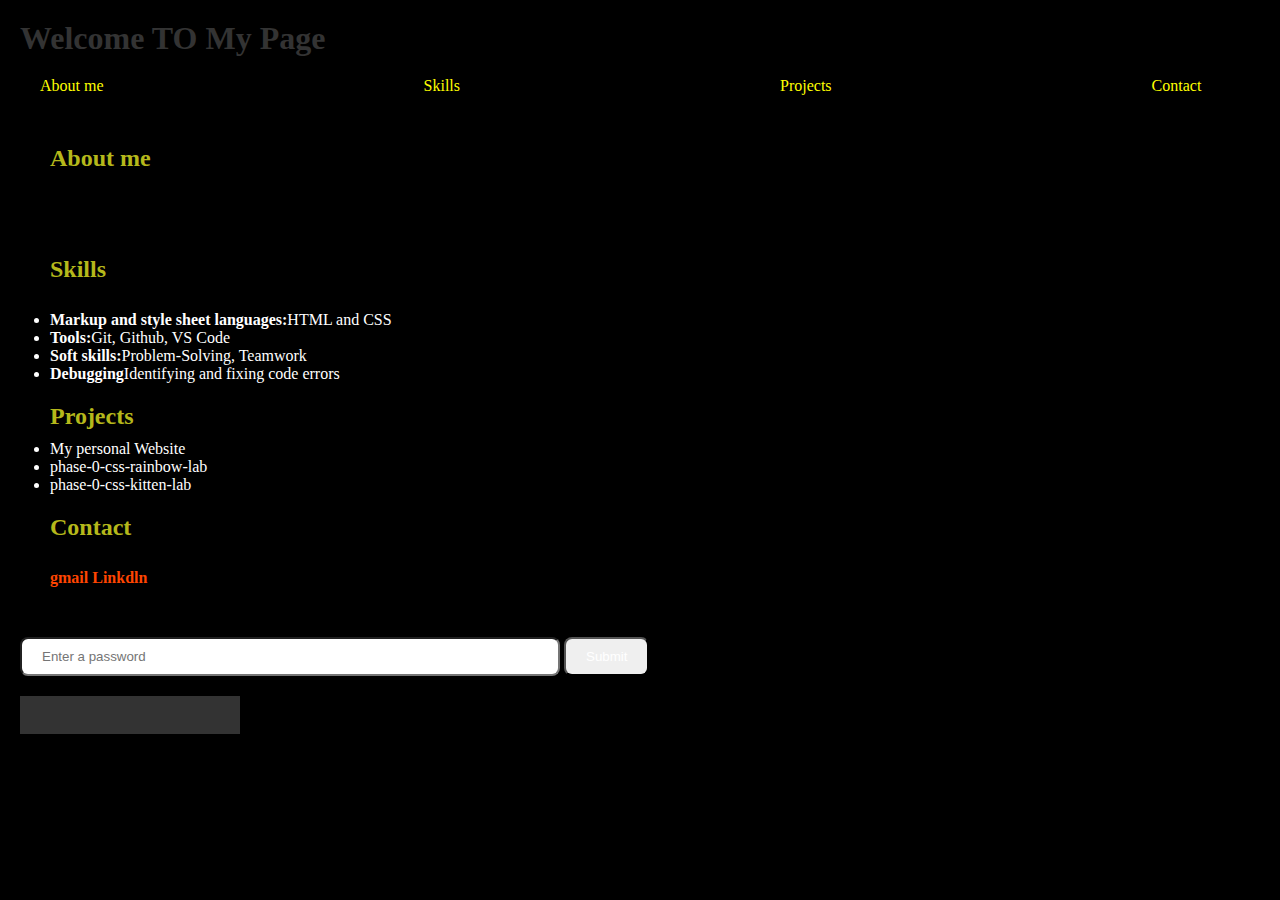
==== index.html @ d52c8630 "Added the title of the page and background color of the body to black" ====
<!DOCTYPE html>
<html lang="en">
<head>
    <meta charset="UTF-8">
    <meta name="viewport" content="width=device-width, initial-scale=1.0">
    <link rel="stylesheet" href="style.css"/>
    <title>My Personal Website</title>
</head>
<body>
    <h1>Welcome TO My Page</h1>
        <nav>
        <a href="#About">About me</a>
        <a href="#Skills">Skills</a>
        <a href="#Projects">Projects</a>
        <a href="#Contact">Contact</a>
    </nav>
    <header>
            <section id="About">  
            <h2>About me</h2>
            <p>I’m Habiba, a student from Moringa, Kenya who is passionate about learning and coding. I’ve gained skills in web development, including HTML, CSS, and JavaScript, and love using technology to solve real-world problems. Beyond tech, I’m dedicated to empowering my community, especially girls, by showing them that with hard work, determination, and support, we can break barriers and achieve our dreams.</p>
        </section>
        <section id="Skills">
            <h2>Skills</h2>
            <p>Here are the skills I have learned</p>
            <ul>
                <li><strong>Markup and style sheet languages:</strong>HTML and CSS</li>
                <li><strong>Tools:</strong>Git, Github, VS Code</li>
                <li><strong>Soft skills:</strong>Problem-Solving, Teamwork</li>
                <li><strong>Debugging</strong>Identifying and fixing code errors</li>
            </ul>
        </section>
        <section id="Projects">
            <h2>Projects</h2>
            <ul>
                <li>My personal Website</li>
                <li>phase-0-css-rainbow-lab</li>
                <li>phase-0-css-kitten-lab</li>
            </ul>
        </section>
        <section id="Contact">
            <h2>Contact</h2>
            <p>You can reach me through:</p>
            <a href="guyohabibahassan@gmail.com">gmail</a>
            <a href="https://www.linkedin.com/in/habiba-hassan-031667281?utm_source=share&utm_campaign=share_via&utm_content=profile&utm_medium=android_app" >Linkdln</a>
        </section>
    </header>
        <form>
            <input type="text" placeholder="Enter a password">
            <button type="submit">Submit</button>
        </form>
        <footer>
            <p>&copy; 2024 Habiba Hassan</p>
        </footer>    
    </body>
</html>
---- style.css ----
* {
    margin: 0;
    padding: 0;
}

body {
    background-color: black;
    color: #333;
    padding: 20px;
}
nav {
    display: flex;
    gap: 300px;
    background-color: black;
    text-align: center;
    padding: 10px;
}
nav a{
    color: yellow;
    padding: 10px;
    text-decoration: none;        
}
nav a:hover{
    color: red;
}
header{
    padding: 30px;
    margin:auto;
    max-width: 1200px;
}
section{
    margin-bottom: 20px;
}
section h2{
    margin-bottom:10px;
    color: #b5b81b;
    font-size: 24px;
}
section p{
    font size: 16px;
    color: black;
}
#Skills ul{
    color: white;
}
strong{
    color: white
}
#Projects {
    list-style-type: none;
    color: white;
}
#Contact a{
    display: inline-block;
    color: orangered;
    font-weight: bold;
    text-decoration: none;
}
#contact a:hover{
    text-decoration: underline;
}
form input[type="text"] {
    width: 40%;
    padding: 10px 20px;
    border-radius: 8px;
    cursor: pointer;
    color: white;
    margin-bottom:20px;
}
form button[type="submit"]{
    padding: 10px 20px;
    border-radius: 8px;
    cursor: pointer;
    color: white;
    margin-bottom:20px;    
}
form button[type="submit"]:hover{
    background-color: darkgray;
}
footer{
    background-color: #333;
    padding: 10px;
    max-width: 200px;
}
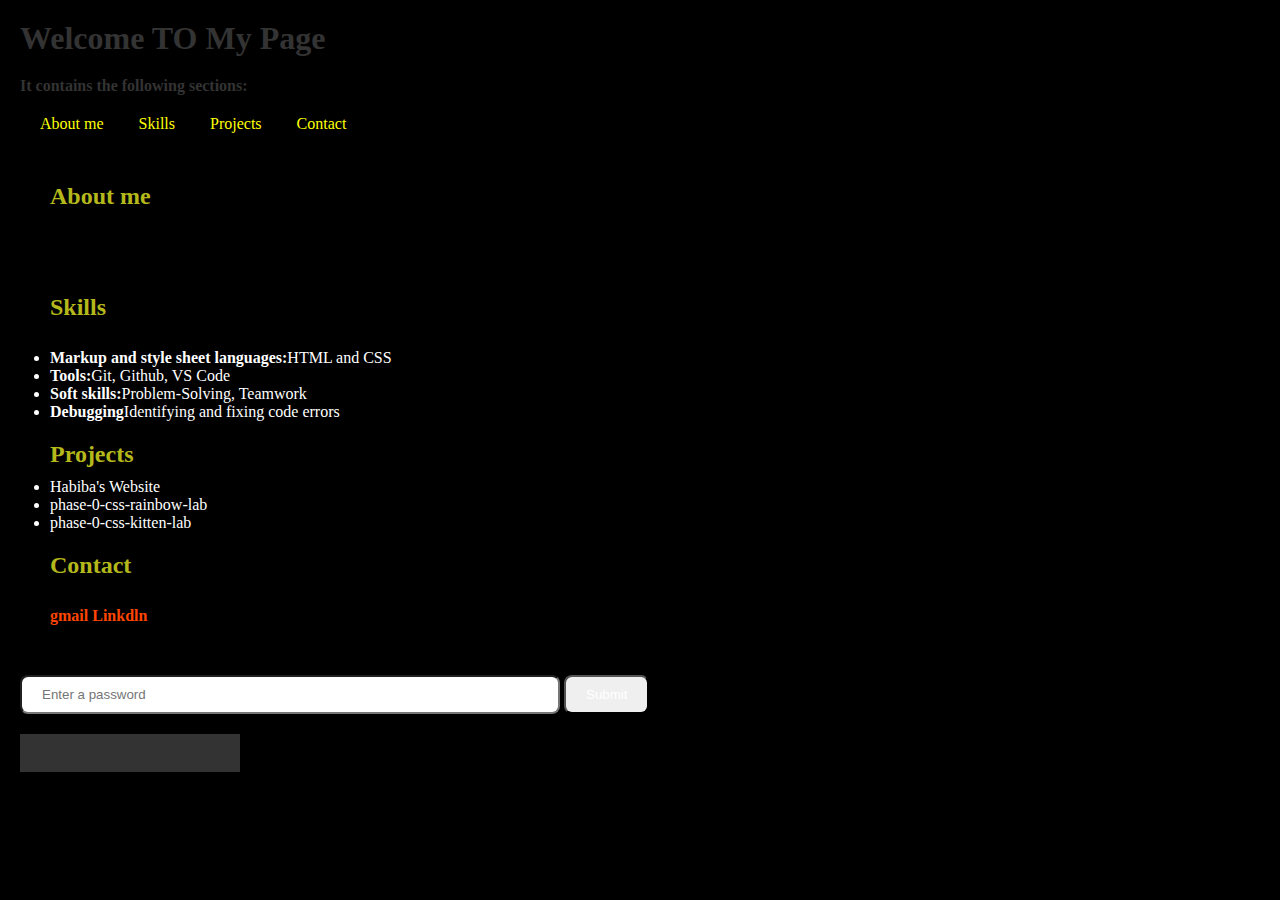
==== commit 7044d34c: "styled the header and added the paragraph" ====
--- a/index.html
+++ b/index.html
@@ -4,10 +4,11 @@
     <meta charset="UTF-8">
     <meta name="viewport" content="width=device-width, initial-scale=1.0">
     <link rel="stylesheet" href="style.css"/>
-    <title>My Personal Website</title>
+    <title>Habiba's Website</title>
 </head>
 <body>
     <h1>Welcome TO My Page</h1>
+     <p>It contains the following sections: </p>
         <nav>
         <a href="#About">About me</a>
         <a href="#Skills">Skills</a>
@@ -21,7 +22,7 @@
         </section>
         <section id="Skills">
             <h2>Skills</h2>
-            <p>Here are the skills I have learned</p>
+            <p>Here are the skills I have learned: </p>
             <ul>
                 <li><strong>Markup and style sheet languages:</strong>HTML and CSS</li>
                 <li><strong>Tools:</strong>Git, Github, VS Code</li>
@@ -32,7 +33,7 @@
         <section id="Projects">
             <h2>Projects</h2>
             <ul>
-                <li>My personal Website</li>
+                <li>Habiba's Website</li>
                 <li>phase-0-css-rainbow-lab</li>
                 <li>phase-0-css-kitten-lab</li>
             </ul>
--- a/style.css
+++ b/style.css
@@ -8,17 +8,25 @@
     color: #333;
     padding: 20px;
 }
+h1{
+    margin-bottom: 20px;
+}
+ p{
+    font-weight: bold;
+}
 nav {
     display: flex;
-    gap: 300px;
+    gap: 15px;
     background-color: black;
     text-align: center;
     padding: 10px;
+     
 }
 nav a{
     color: yellow;
     padding: 10px;
-    text-decoration: none;        
+    text-decoration: none;  
+         
 }
 nav a:hover{
     color: red;
@@ -35,6 +43,7 @@
     margin-bottom:10px;
     color: #b5b81b;
     font-size: 24px;
+
 }
 section p{
     font size: 16px;
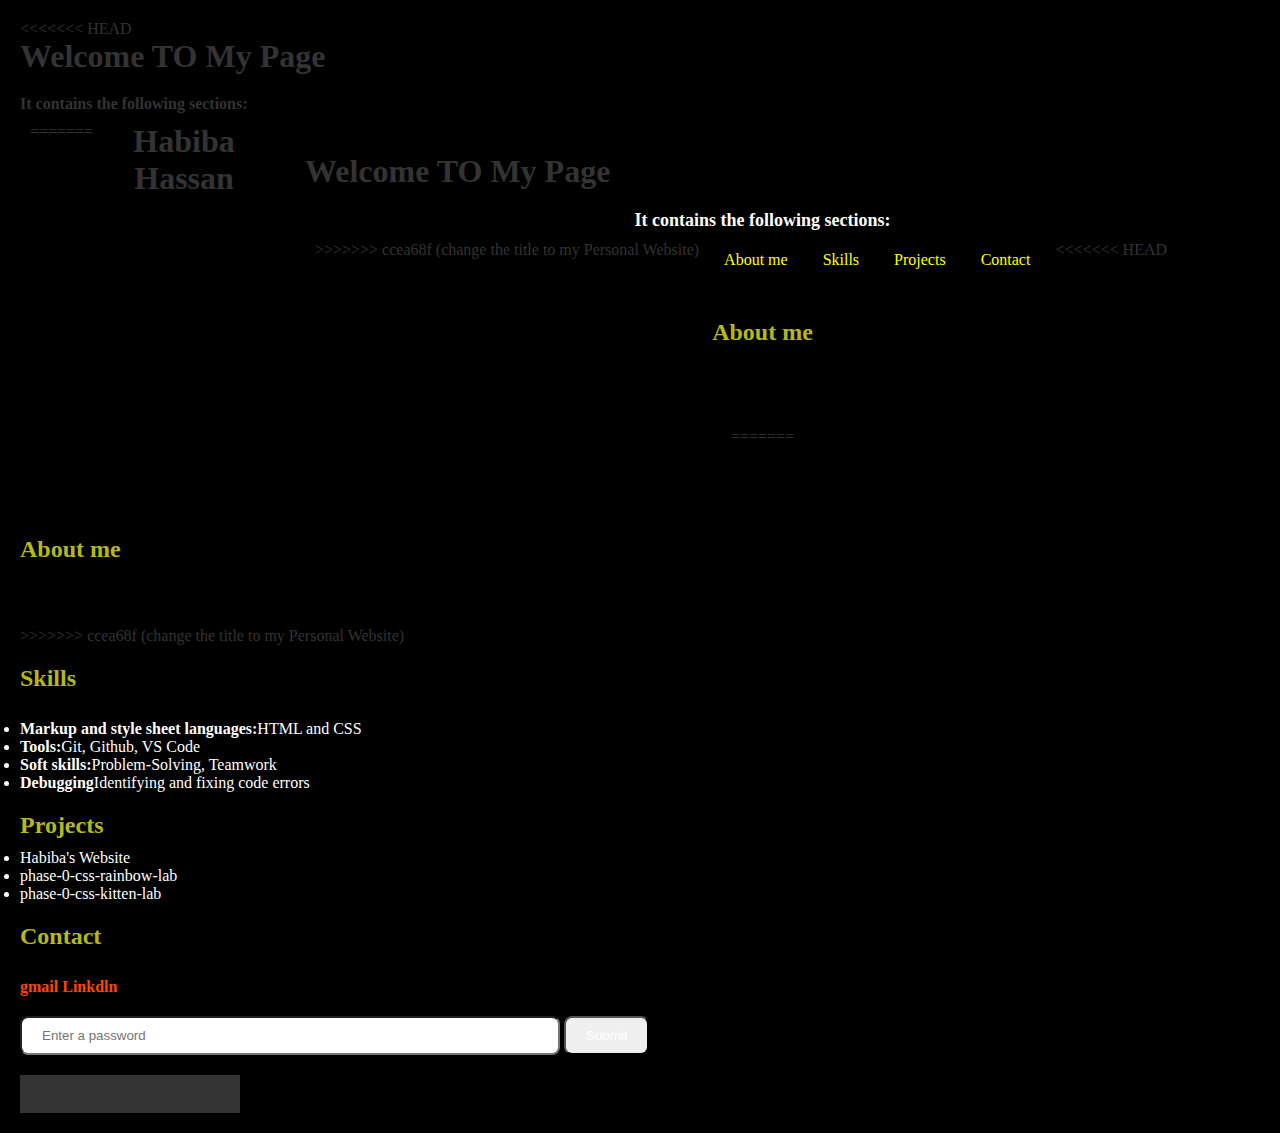
==== commit 4de06438: "added name" ====
--- a/index.html
+++ b/index.html
@@ -4,21 +4,39 @@
     <meta charset="UTF-8">
     <meta name="viewport" content="width=device-width, initial-scale=1.0">
     <link rel="stylesheet" href="style.css"/>
+<<<<<<< HEAD
     <title>Habiba's Website</title>
 </head>
 <body>
     <h1>Welcome TO My Page</h1>
      <p>It contains the following sections: </p>
         <nav>
+=======
+    <title>My Personal Website</title>
+</head>
+<body>
+    <h1>Habiba Hassan</h1>
+    <header>
+        <h1 style="text-align: left;">Welcome TO My Page</h1>
+      <p style="color: white; font-size: 18px; font-weight: bold;">It contains the following sections: </p>
+       <nav>
+>>>>>>> ccea68f (change the title to my Personal Website)
         <a href="#About">About me</a>
         <a href="#Skills">Skills</a>
         <a href="#Projects">Projects</a>
         <a href="#Contact">Contact</a>
+<<<<<<< HEAD
     </nav>
     <header>
             <section id="About">  
             <h2>About me</h2>
             <p>I’m Habiba, a student from Moringa, Kenya who is passionate about learning and coding. I’ve gained skills in web development, including HTML, CSS, and JavaScript, and love using technology to solve real-world problems. Beyond tech, I’m dedicated to empowering my community, especially girls, by showing them that with hard work, determination, and support, we can break barriers and achieve our dreams.</p>
+=======
+       </nav>
+            <section id="About">  
+            <h2>About me</h2>
+            <p>I’m Habiba, a student from Moringa, Kenya. Passionate about learning and coding. I’ve gained skills in web development, including HTML, CSS, and JavaScript, and love using technology to solve real-world problems. Beyond tech, I’m dedicated to empowering my community, especially girls, by showing them that with hard work, determination, and support, we can break barriers and achieve our dreams.</p>
+>>>>>>> ccea68f (change the title to my Personal Website)
         </section>
         <section id="Skills">
             <h2>Skills</h2>
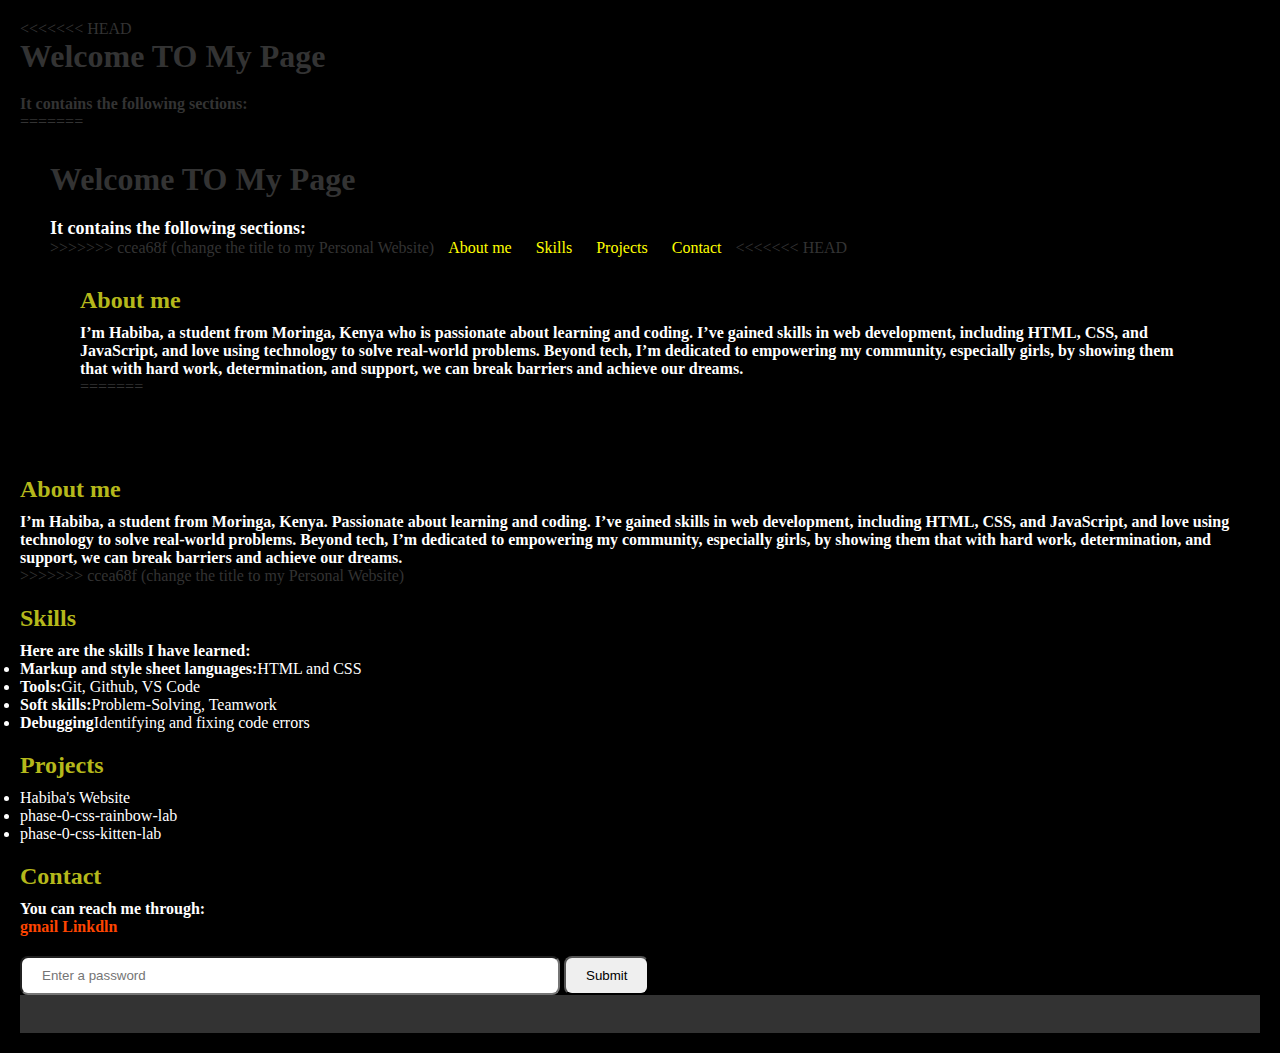
==== commit 2c24d55a: "change the title to my Personal Website" ====
--- a/index.html
+++ b/index.html
@@ -15,7 +15,6 @@
     <title>My Personal Website</title>
 </head>
 <body>
-    <h1>Habiba Hassan</h1>
     <header>
         <h1 style="text-align: left;">Welcome TO My Page</h1>
       <p style="color: white; font-size: 18px; font-weight: bold;">It contains the following sections: </p>
--- a/style.css
+++ b/style.css
@@ -1,6 +1,10 @@
 * {
     margin: 0;
     padding: 0;
+<<<<<<< HEAD
+=======
+    box-sizing: border-box;
+>>>>>>> ccea68f (change the title to my Personal Website)
 }
 
 body {
@@ -10,17 +14,25 @@
 }
 h1{
     margin-bottom: 20px;
+<<<<<<< HEAD
 }
  p{
     font-weight: bold;
 }
+=======
+    color: white;
+}
+p{
+    font-weight: bold;
+ }
+
+>>>>>>> ccea68f (change the title to my Personal Website)
 nav {
     display: flex;
     gap: 15px;
     background-color: black;
     text-align: center;
-    padding: 10px;
-     
+    padding: 10px;  
 }
 nav a{
     color: yellow;
@@ -43,11 +55,15 @@
     margin-bottom:10px;
     color: #b5b81b;
     font-size: 24px;
-
 }
 section p{
+<<<<<<< HEAD
     font size: 16px;
     color: black;
+=======
+    font-size: 18px;
+    color: white;
+>>>>>>> ccea68f (change the title to my Personal Website)
 }
 #Skills ul{
     color: white;
@@ -73,14 +89,23 @@
     padding: 10px 20px;
     border-radius: 8px;
     cursor: pointer;
+<<<<<<< HEAD
     color: white;
+=======
+    background-color: white;
+    color: black;
+>>>>>>> ccea68f (change the title to my Personal Website)
     margin-bottom:20px;
 }
 form button[type="submit"]{
     padding: 10px 20px;
     border-radius: 8px;
     cursor: pointer;
+<<<<<<< HEAD
     color: white;
+=======
+    color: black;
+>>>>>>> ccea68f (change the title to my Personal Website)
     margin-bottom:20px;    
 }
 form button[type="submit"]:hover{
@@ -89,5 +114,12 @@
 footer{
     background-color: #333;
     padding: 10px;
+<<<<<<< HEAD
     max-width: 200px;
-}+}
+=======
+    max-width: 250px;
+    color: white;
+    border-radius: 30px;
+    }
+>>>>>>> ccea68f (change the title to my Personal Website)
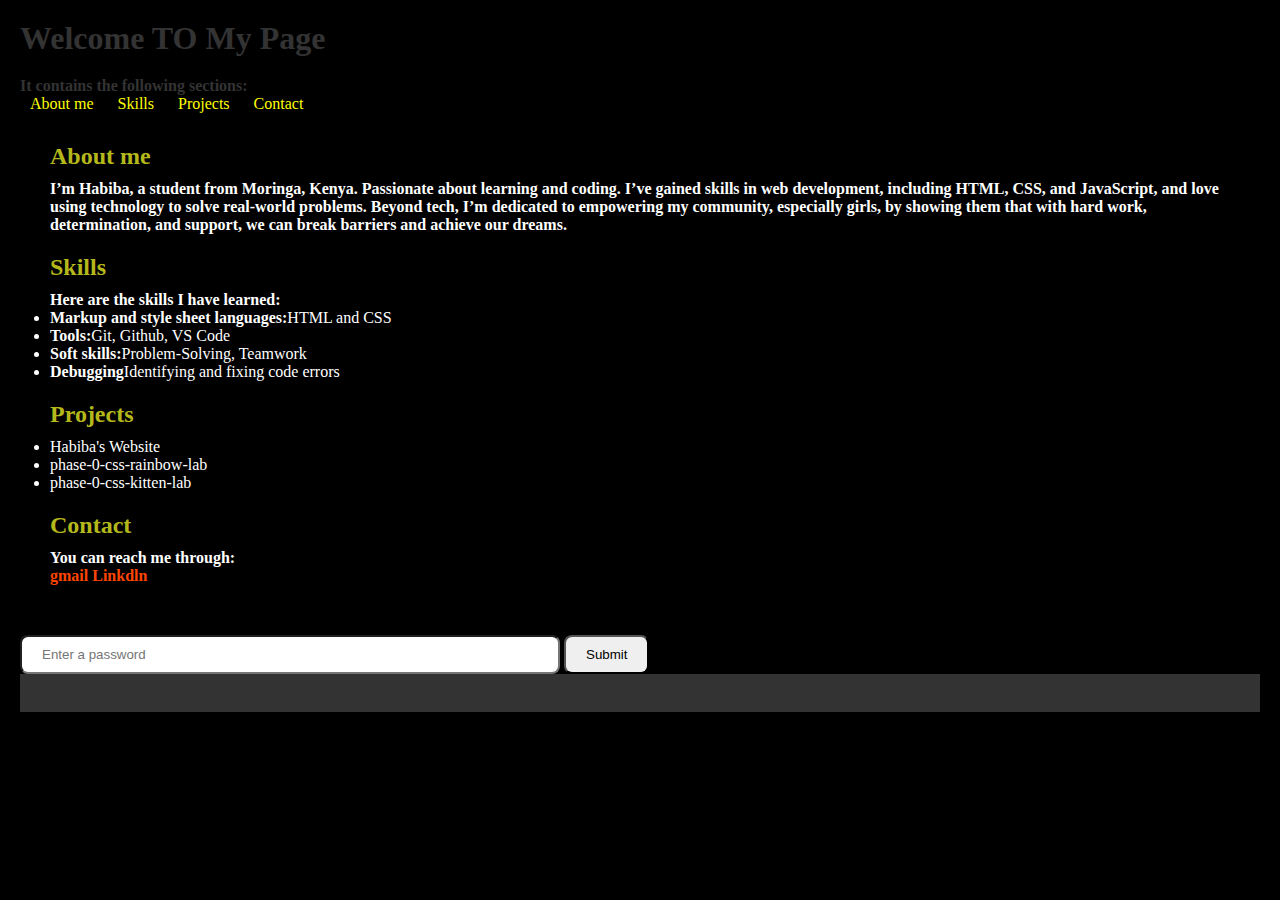
==== commit e3e47209: "deletd a repeated paragraph" ====
--- a/index.html
+++ b/index.html
@@ -4,38 +4,22 @@
     <meta charset="UTF-8">
     <meta name="viewport" content="width=device-width, initial-scale=1.0">
     <link rel="stylesheet" href="style.css"/>
-<<<<<<< HEAD
     <title>Habiba's Website</title>
 </head>
 <body>
     <h1>Welcome TO My Page</h1>
      <p>It contains the following sections: </p>
-        <nav>
-=======
-    <title>My Personal Website</title>
-</head>
-<body>
-    <header>
-        <h1 style="text-align: left;">Welcome TO My Page</h1>
-      <p style="color: white; font-size: 18px; font-weight: bold;">It contains the following sections: </p>
-       <nav>
->>>>>>> ccea68f (change the title to my Personal Website)
+     <nav>
         <a href="#About">About me</a>
         <a href="#Skills">Skills</a>
         <a href="#Projects">Projects</a>
         <a href="#Contact">Contact</a>
-<<<<<<< HEAD
     </nav>
     <header>
-            <section id="About">  
-            <h2>About me</h2>
-            <p>I’m Habiba, a student from Moringa, Kenya who is passionate about learning and coding. I’ve gained skills in web development, including HTML, CSS, and JavaScript, and love using technology to solve real-world problems. Beyond tech, I’m dedicated to empowering my community, especially girls, by showing them that with hard work, determination, and support, we can break barriers and achieve our dreams.</p>
-=======
-       </nav>
+           
             <section id="About">  
             <h2>About me</h2>
             <p>I’m Habiba, a student from Moringa, Kenya. Passionate about learning and coding. I’ve gained skills in web development, including HTML, CSS, and JavaScript, and love using technology to solve real-world problems. Beyond tech, I’m dedicated to empowering my community, especially girls, by showing them that with hard work, determination, and support, we can break barriers and achieve our dreams.</p>
->>>>>>> ccea68f (change the title to my Personal Website)
         </section>
         <section id="Skills">
             <h2>Skills</h2>
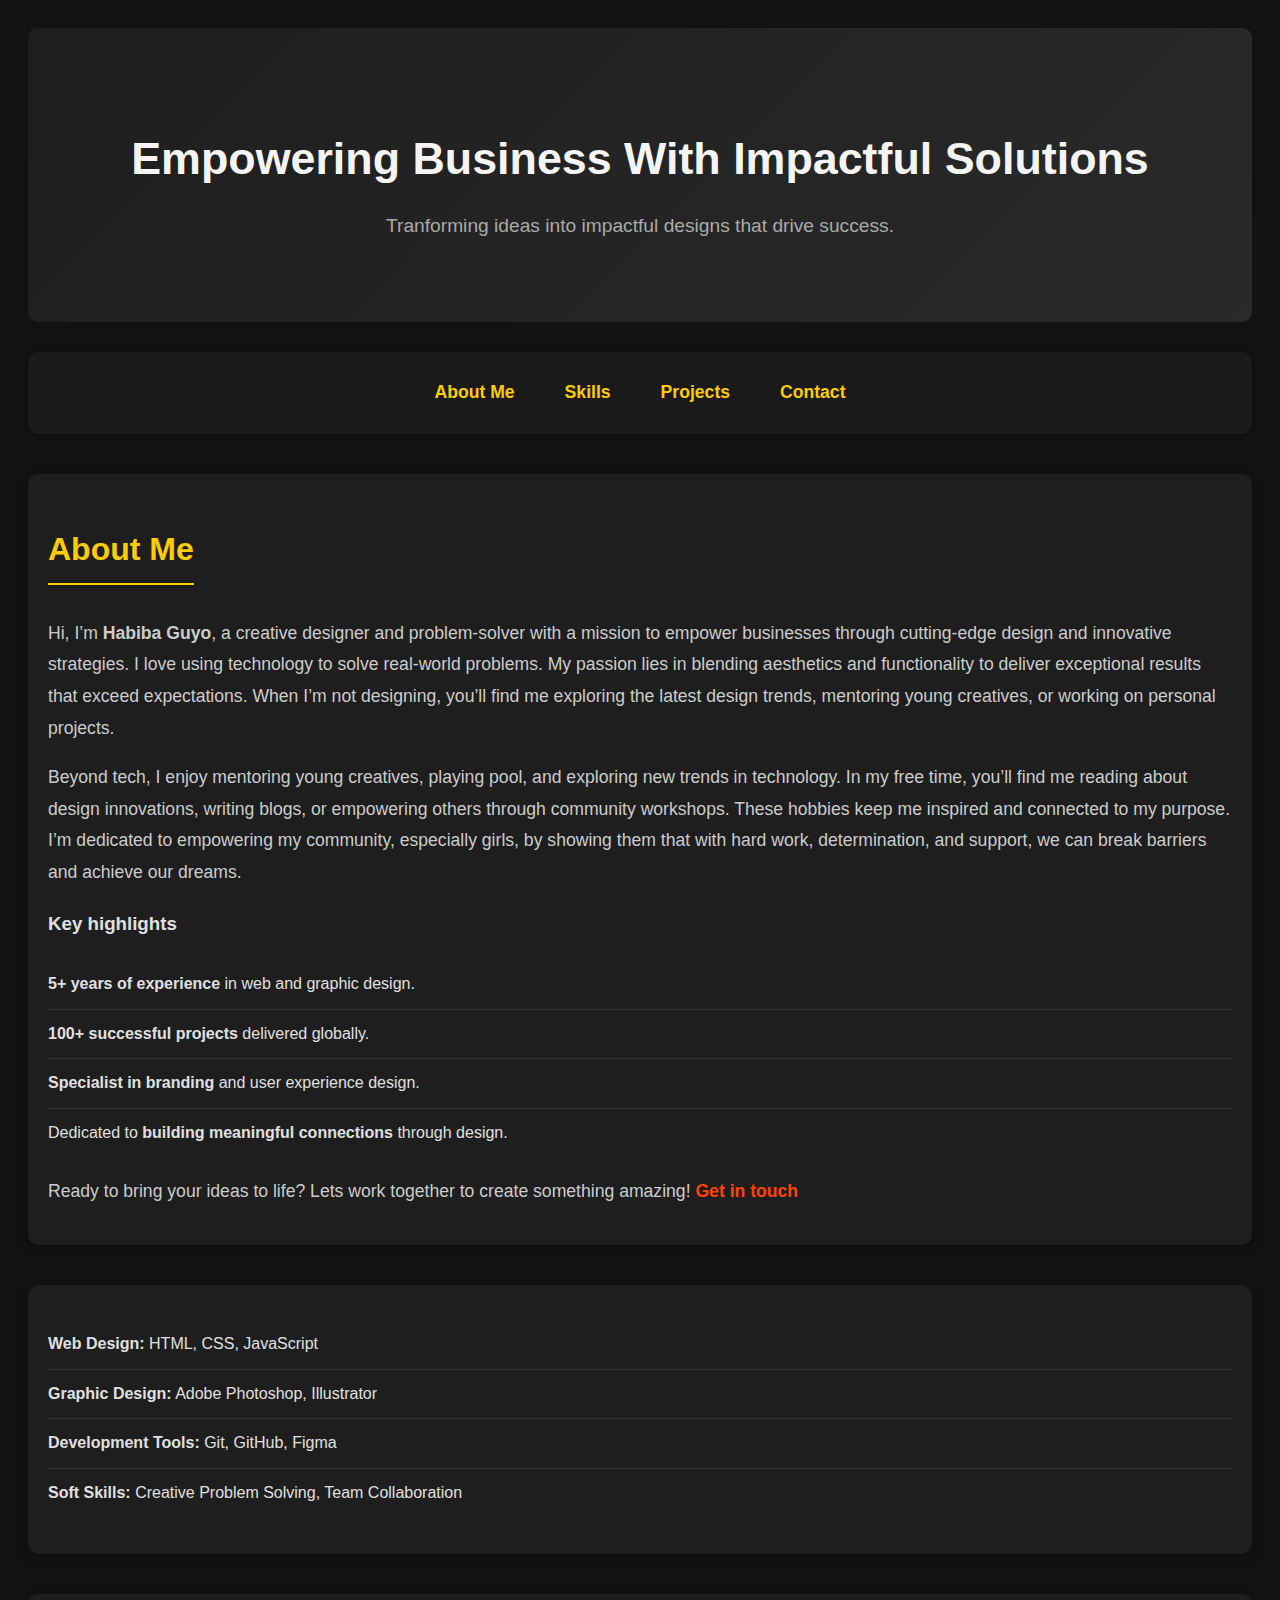
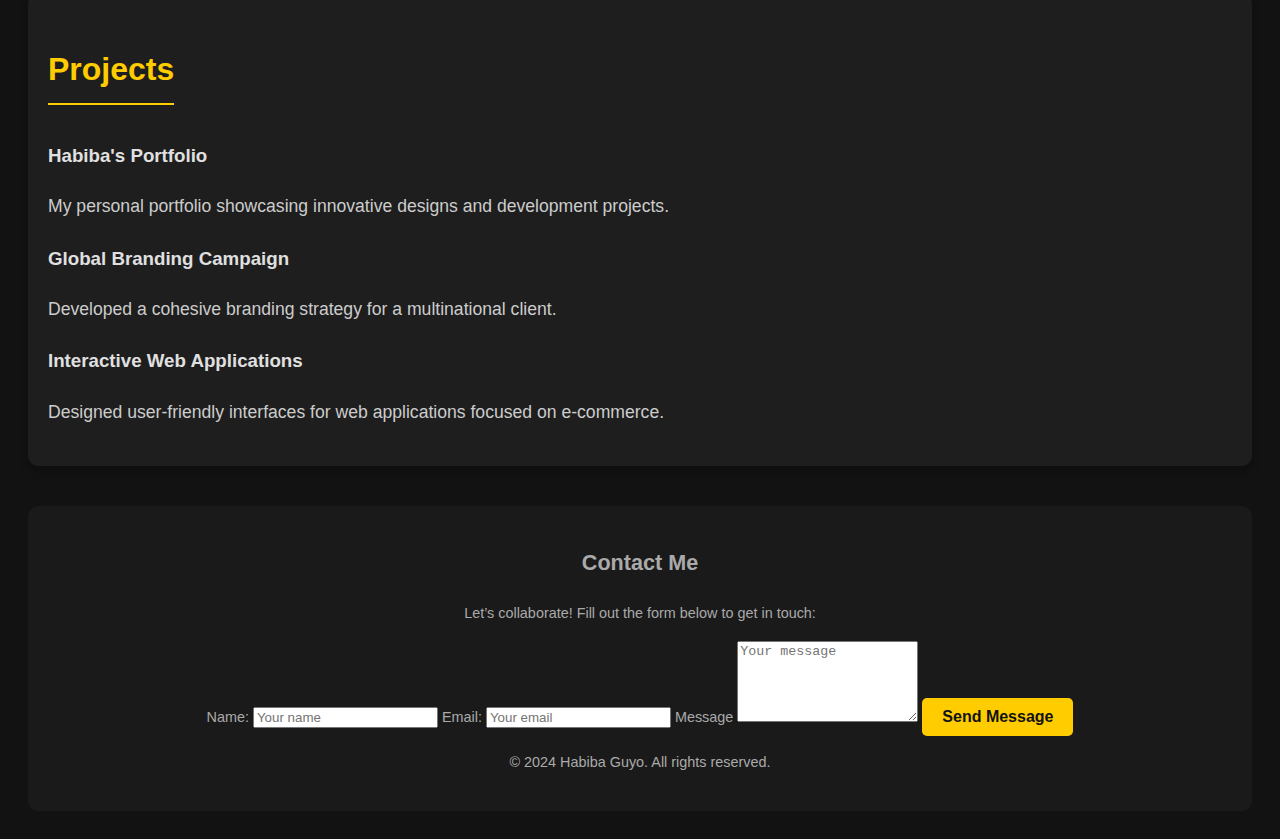
==== commit c9d89e54: "navigation bar styling" ====
--- a/index.html
+++ b/index.html
@@ -3,55 +3,104 @@
 <head>
     <meta charset="UTF-8">
     <meta name="viewport" content="width=device-width, initial-scale=1.0">
-    <link rel="stylesheet" href="style.css"/>
-    <title>Habiba's Website</title>
+    <link rel="stylesheet" href="style.css">
+
+    <title>HABIBA HASSAN GUYO</title>
 </head>
 <body>
-    <h1>Welcome TO My Page</h1>
-     <p>It contains the following sections: </p>
+
+    <!-- Header section -->
+          <header>
+        <h1>Empowering Business With Impactful Solutions</h1>
+        <p>Tranforming ideas into impactful designs that drive success.</p>
+     </header>
+
+     <!--Navigation-->
      <nav>
-        <a href="#About">About me</a>
+        <a href="#About">About Me</a>
         <a href="#Skills">Skills</a>
-        <a href="#Projects">Projects</a>
-        <a href="#Contact">Contact</a>
-    </nav>
-    <header>
-           
-            <section id="About">  
-            <h2>About me</h2>
-            <p>I’m Habiba, a student from Moringa, Kenya. Passionate about learning and coding. I’ve gained skills in web development, including HTML, CSS, and JavaScript, and love using technology to solve real-world problems. Beyond tech, I’m dedicated to empowering my community, especially girls, by showing them that with hard work, determination, and support, we can break barriers and achieve our dreams.</p>
-        </section>
-        <section id="Skills">
-            <h2>Skills</h2>
-            <p>Here are the skills I have learned: </p>
+        <a href="projects">Projects</a>
+        <a href="contact">Contact</a>
+     </nav>
+
+     <!--About Section-->
+     <section id="About">
+        <h2>About Me</h2>
+        <p>
+            Hi, I’m <strong>Habiba Guyo</strong>, a creative designer and problem-solver with a mission to empower businesses 
+            through cutting-edge design and innovative strategies. I love using technology to solve real-world problems.  My passion lies in blending aesthetics and functionality to deliver exceptional results that exceed expectations. 
+            When I’m not designing, you’ll find me exploring the latest design trends, mentoring young creatives, or working on personal projects.
+        </p>
+        
+        <p>
+            Beyond tech, I enjoy mentoring young creatives, playing pool, and exploring new trends in technology. In my free time, you’ll find me reading about design innovations, writing blogs, or empowering others through community workshops. These hobbies keep me inspired and connected to my purpose. I’m dedicated to empowering my community, especially girls, by showing them that with hard work, determination, and support, we can break barriers and achieve our dreams.        
+        </p>
+
+         <!--Key highlights-->
+         <div id="highlights">
+            <h3>Key highlights</h3>
             <ul>
-                <li><strong>Markup and style sheet languages:</strong>HTML and CSS</li>
-                <li><strong>Tools:</strong>Git, Github, VS Code</li>
-                <li><strong>Soft skills:</strong>Problem-Solving, Teamwork</li>
-                <li><strong>Debugging</strong>Identifying and fixing code errors</li>
+                <li><strong>5+ years of experience</strong> in web and graphic design.</li>
+                <li><strong>100+ successful projects</strong> delivered globally.</li>
+                <li><strong>Specialist in branding</strong> and user experience design.</li>
+                <li>Dedicated to <strong>building meaningful connections</strong> through design.</li>
             </ul>
-        </section>
-        <section id="Projects">
-            <h2>Projects</h2>
-            <ul>
-                <li>Habiba's Website</li>
-                <li>phase-0-css-rainbow-lab</li>
-                <li>phase-0-css-kitten-lab</li>
-            </ul>
-        </section>
-        <section id="Contact">
-            <h2>Contact</h2>
-            <p>You can reach me through:</p>
-            <a href="guyohabibahassan@gmail.com">gmail</a>
-            <a href="https://www.linkedin.com/in/habiba-hassan-031667281?utm_source=share&utm_campaign=share_via&utm_content=profile&utm_medium=android_app" >Linkdln</a>
-        </section>
-    </header>
-        <form>
-            <input type="text" placeholder="Enter a password">
-            <button type="submit">Submit</button>
+         </div>
+
+         <!--Call-to-action-->
+         <p>
+            Ready to bring your ideas to life? Lets work together to create something amazing!
+            <a href="#contact" style="color: orangered; font-weight: bold; text-decoration: none;">Get in touch</a>
+         </p>
+     </section>
+
+     <!--skills section-->
+     <section id="Skills">
+        <ul>
+            <li><strong>Web Design:</strong> HTML, CSS, JavaScript</li>
+            <li><strong>Graphic Design:</strong> Adobe Photoshop, Illustrator</li>
+            <li><strong>Development Tools:</strong> Git, GitHub, Figma</li>
+            <li><strong>Soft Skills:</strong> Creative Problem Solving, Team Collaboration</li>
+        </ul>
+     </section>
+
+     <!--project section-->
+     <section>
+        <h2>Projects</h2>
+        <div class="projects-container">
+            <article>
+                <h3>Habiba's Portfolio</h3>
+                <p>My personal portfolio showcasing innovative designs and development projects.</p>
+            </article>
+            <article>
+                <h3>Global Branding Campaign</h3>
+                <p>Developed a cohesive branding strategy for a multinational client.</p>
+            </article>
+            <article>
+                <h3>Interactive Web Applications</h3>
+                <p>Designed user-friendly interfaces for web applications focused on e-commerce.</p>
+            </article>
+        </div>
+     </section>
+
+     <!--Footer-->
+     <footer id="Contact">
+        <h2>Contact Me</h2>
+        <p>Let’s collaborate! Fill out the form below to get in touch:</p>
+        <form action="#" method="post">
+            <label for="name">Name: </label>
+            <input type="text" id="name" placeholder="Your name" required>
+            
+            <label for="Email">Email: </label>
+            <input type="Email" id="email" name="email" placeholder="Your email" required>
+
+            <label for="message">Message</label>
+            <textarea id="message" name="message" placeholder="Your message" rows="5" required></textarea>
+
+            <button type="submit">Send Message</button>
         </form>
-        <footer>
-            <p>&copy; 2024 Habiba Hassan</p>
-        </footer>    
-    </body>
+
+        <p>&copy; 2024 Habiba Guyo. All rights reserved.</p>
+     </footer>
+</body>
 </html>--- a/style.css
+++ b/style.css
@@ -1,125 +1,132 @@
+* Reset */
 * {
     margin: 0;
     padding: 0;
-<<<<<<< HEAD
-=======
     box-sizing: border-box;
->>>>>>> ccea68f (change the title to my Personal Website)
 }
 
+/* Body Styling */
 body {
-    background-color: black;
-    color: #333;
+    background-color: #121212; /* Elegant dark background */
+    color: #e0e0e0; /* Light text for contrast */
+    font-family: 'Roboto', Arial, sans-serif; /* Modern font */
+    line-height: 1.8; /* Improved readability */
     padding: 20px;
+    overflow-x: hidden;
 }
-h1{
-    margin-bottom: 20px;
-<<<<<<< HEAD
+
+/* Header Styling */
+header {
+    padding: 60px 20px;
+    text-align: center;
+    background: linear-gradient(135deg, #1e1e1e, #2a2a2a); /* Gradient for depth */
+    border-radius: 10px;
+    margin-bottom: 30px;
 }
- p{
+
+header h1 {
+    color: #f4f4f4;
+    font-size: 2.8rem;
     font-weight: bold;
+    margin-bottom: 10px;
 }
-=======
-    color: white;
+header p {
+    color: #aaaaaa;
+    font-size: 1.2rem;
+    margin-top: 10px;
 }
-p{
-    font-weight: bold;
- }
 
->>>>>>> ccea68f (change the title to my Personal Website)
+/* Navigation Bar */
 nav {
     display: flex;
-    gap: 15px;
-    background-color: black;
+    justify-content: center;
+    gap: 20px;
+    background-color: #1a1a1a;
+    padding: 15px;
+    border-radius: 10px;
+    margin-bottom: 40px;
+    box-shadow: 0px 2px 5px rgba(0, 0, 0, 0.2); /* Subtle shadow for elevation */
+}
+
+nav a {
+    color: #ffcc00; /* Bright yellow */
+    padding: 10px 15px;
+    text-decoration: none;
+    font-size: 1.1rem;
+    font-weight: bold;
+    transition: color 0.3s ease, transform 0.2s ease;
+}
+
+nav a:hover {
+    color: #ff5722; /* Vibrant hover color */
+    transform: scale(1.1); /* Subtle hover effect */
+}
+/* Section Styling */
+section {
+    margin-bottom: 40px;
+    padding: 20px;
+    border-radius: 10px;
+    background-color: #1e1e1e; /* Soft dark background */
+    box-shadow: 0px 3px 8px rgba(0, 0, 0, 0.3); /* Subtle shadow */
+}
+
+section h2 {
+    margin-bottom: 15px;
+    color: #ffcc00; /* Bright yellow for headings */
+    font-size: 2rem;
+    border-bottom: 2px solid #ffcc00; /* Underline for elegance */
+    display: inline-block;
+    padding-bottom: 5px;
+}
+
+section p {
+    font-size: 1.1rem;
+    color: #cccccc;
+}
+
+/* Key Highlights List */
+section ul {
+    list-style: none;
+    margin-top: 15px;
+    padding-left: 0;
+}
+section ul li {
+    padding: 10px 0;
+    border-bottom: 1px solid #333;
+    color: #e0e0e0;
+    font-size: 1rem;
+}
+
+section ul li:last-child {
+    border-bottom: none;
+}
+
+/* Footer Styling */
+footer {
     text-align: center;
-    padding: 10px;  
+    background: #1a1a1a;
+    padding: 20px;
+    border-radius: 10px;
+    margin-top: 40px;
+    color: #aaaaaa;
+    font-size: 0.9rem;
 }
-nav a{
-    color: yellow;
-    padding: 10px;
-    text-decoration: none;  
-         
+
+/* Button Styling */
+button, a.button {
+    background: #ffcc00;
+    color: #121212;
+    border: none;
+    padding: 10px 20px;
+    border-radius: 5px;
+    cursor: pointer;
+    font-weight: bold;
+    font-size: 1rem;
+    text-decoration: none;
+    display: inline-block;
+    transition: background-color 0.3s ease, transform 0.2s ease;
 }
-nav a:hover{
-    color: red;
-}
-header{
-    padding: 30px;
-    margin:auto;
-    max-width: 1200px;
-}
-section{
-    margin-bottom: 20px;
-}
-section h2{
-    margin-bottom:10px;
-    color: #b5b81b;
-    font-size: 24px;
-}
-section p{
-<<<<<<< HEAD
-    font size: 16px;
-    color: black;
-=======
-    font-size: 18px;
-    color: white;
->>>>>>> ccea68f (change the title to my Personal Website)
-}
-#Skills ul{
-    color: white;
-}
-strong{
-    color: white
-}
-#Projects {
-    list-style-type: none;
-    color: white;
-}
-#Contact a{
-    display: inline-block;
-    color: orangered;
-    font-weight: bold;
-    text-decoration: none;
-}
-#contact a:hover{
-    text-decoration: underline;
-}
-form input[type="text"] {
-    width: 40%;
-    padding: 10px 20px;
-    border-radius: 8px;
-    cursor: pointer;
-<<<<<<< HEAD
-    color: white;
-=======
-    background-color: white;
-    color: black;
->>>>>>> ccea68f (change the title to my Personal Website)
-    margin-bottom:20px;
-}
-form button[type="submit"]{
-    padding: 10px 20px;
-    border-radius: 8px;
-    cursor: pointer;
-<<<<<<< HEAD
-    color: white;
-=======
-    color: black;
->>>>>>> ccea68f (change the title to my Personal Website)
-    margin-bottom:20px;    
-}
-form button[type="submit"]:hover{
-    background-color: darkgray;
-}
-footer{
-    background-color: #333;
-    padding: 10px;
-<<<<<<< HEAD
-    max-width: 200px;
-}
-=======
-    max-width: 250px;
-    color: white;
-    border-radius: 30px;
-    }
->>>>>>> ccea68f (change the title to my Personal Website)
+button:hover, a.button:hover {
+    background: #ff5722;
+    transform: scale(1.05);
+}